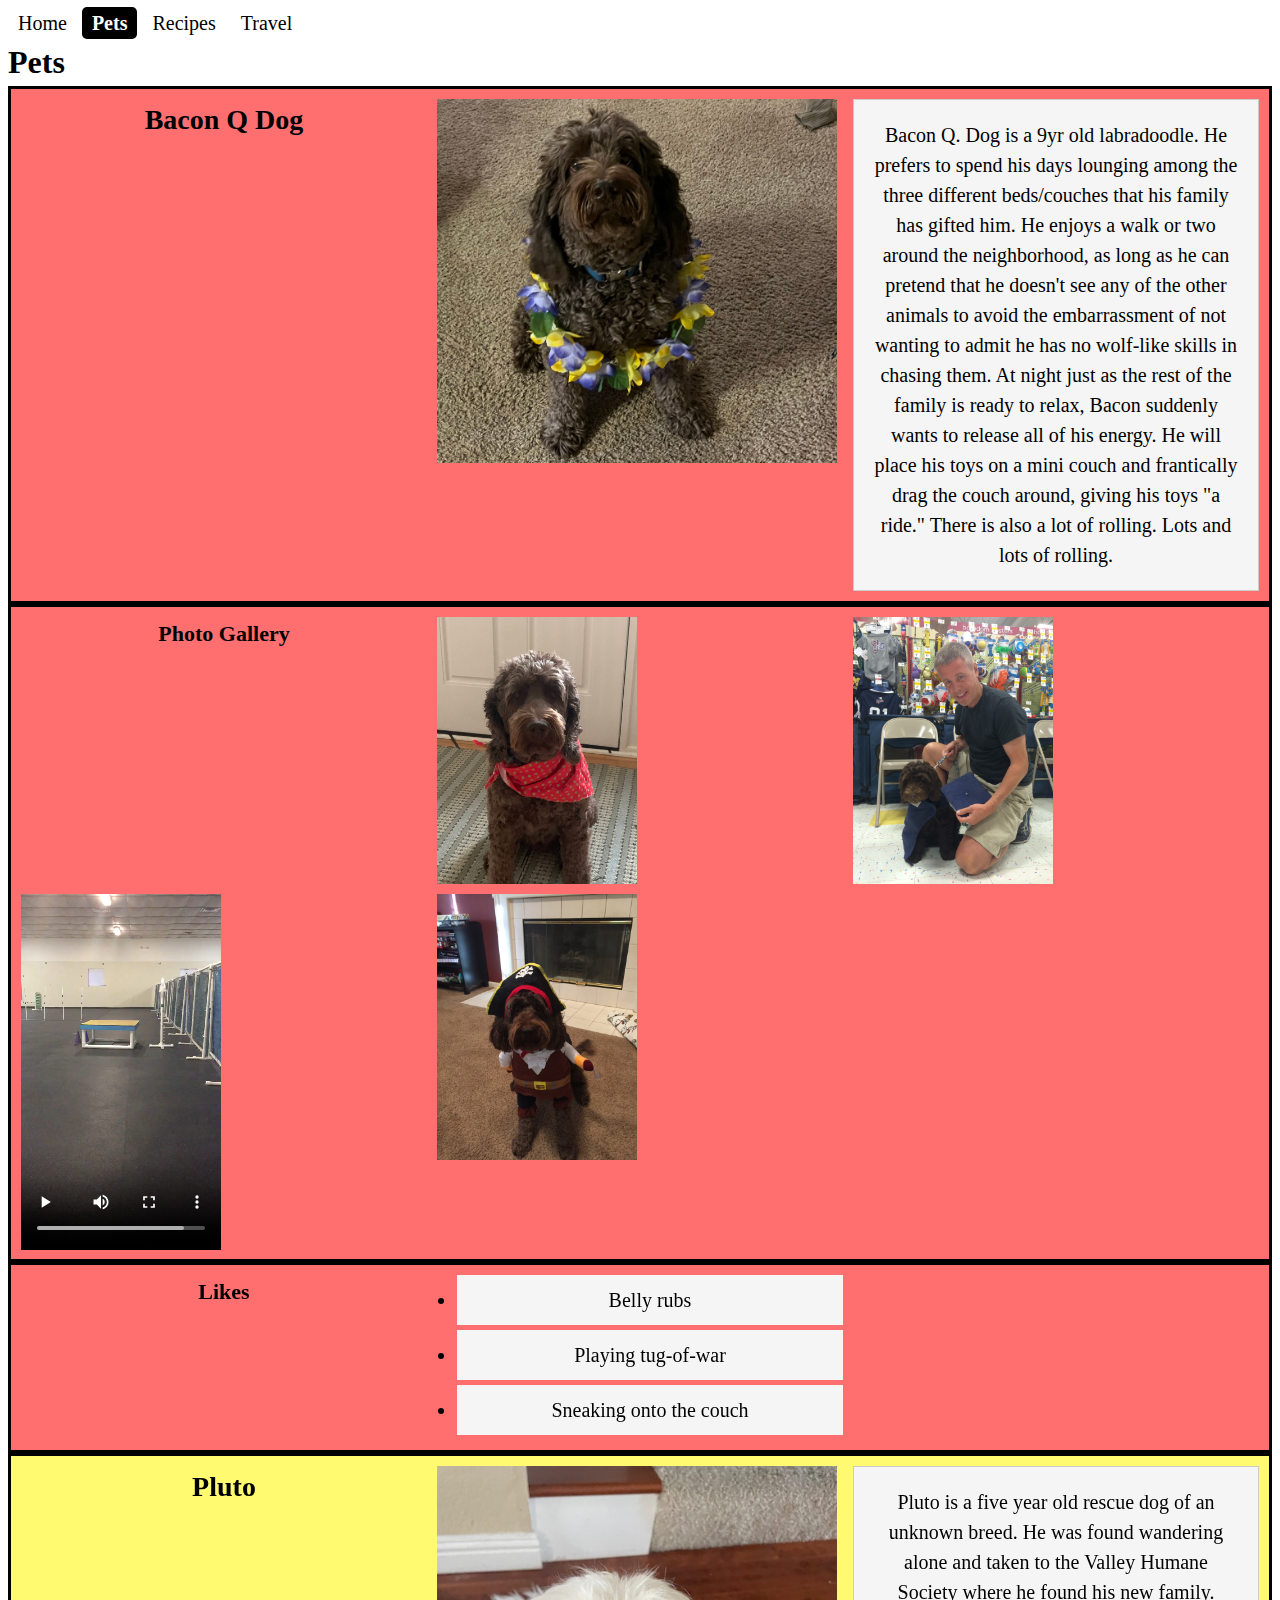
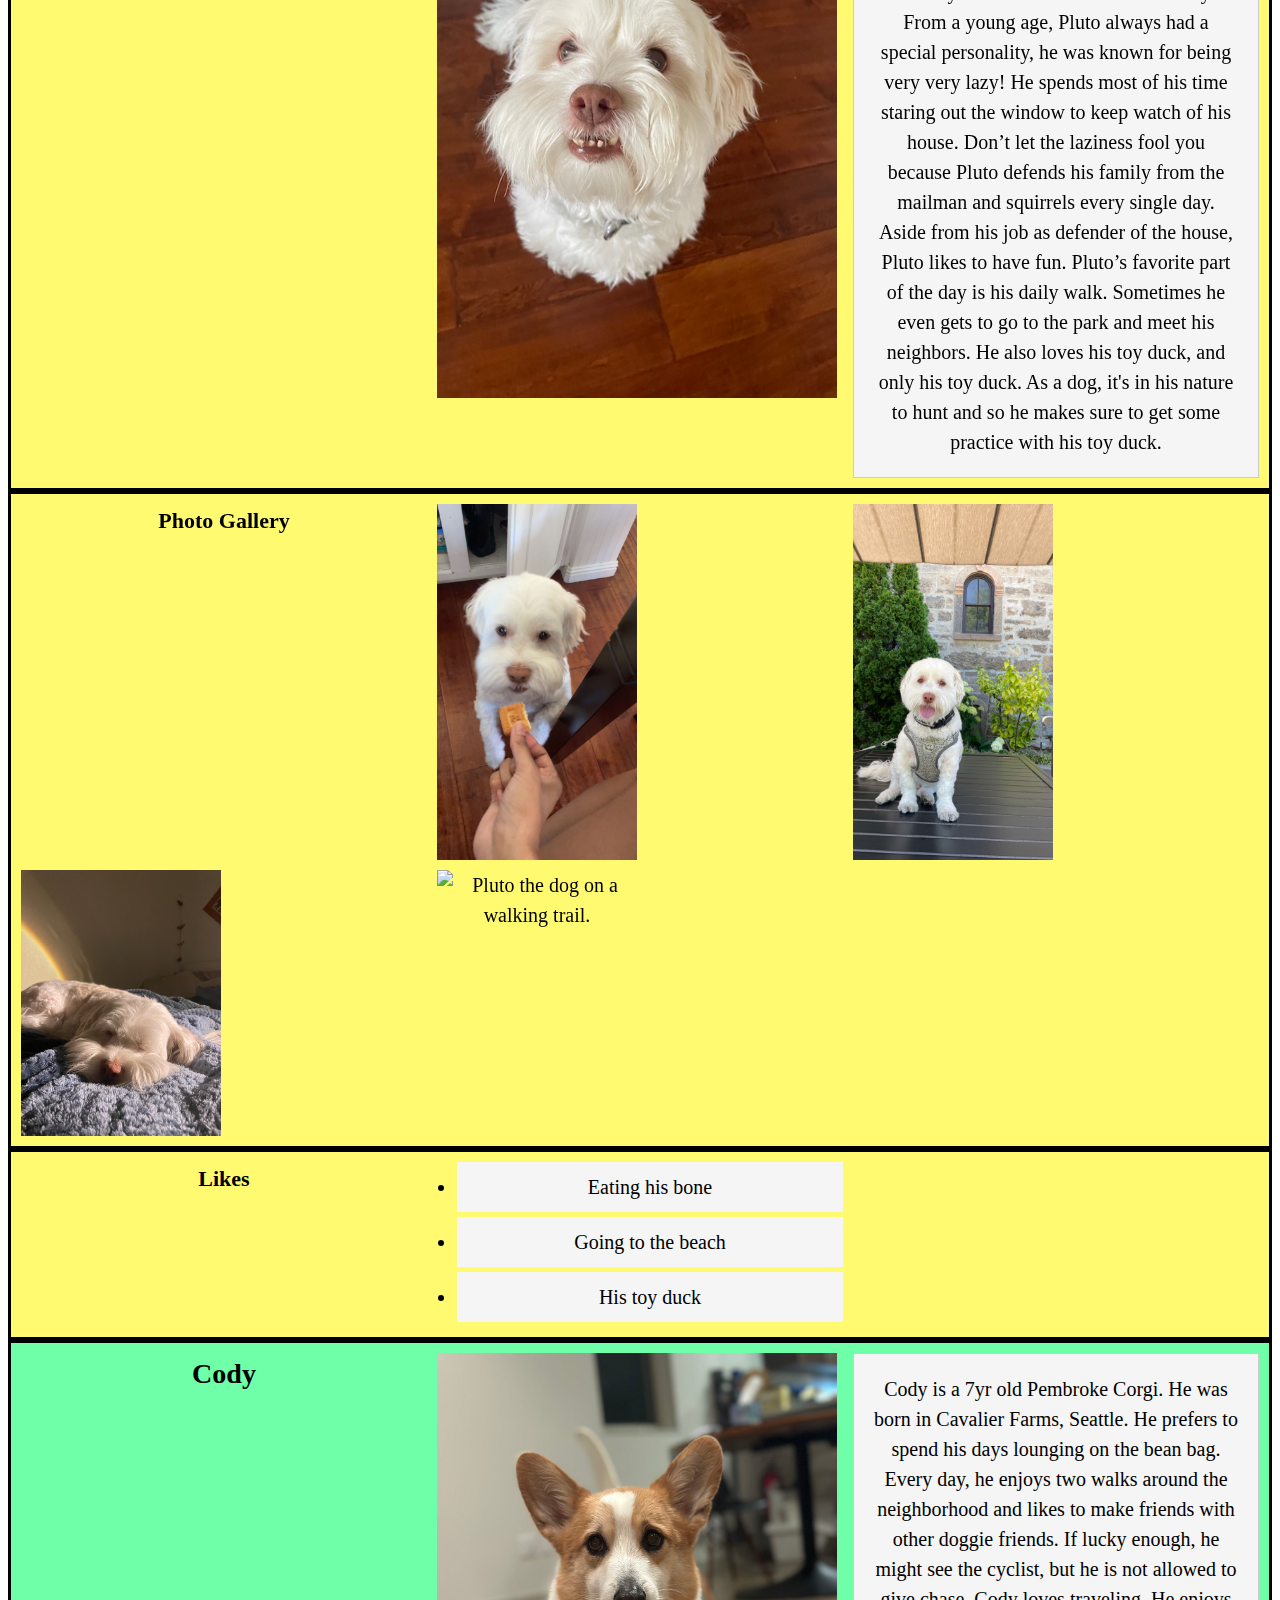
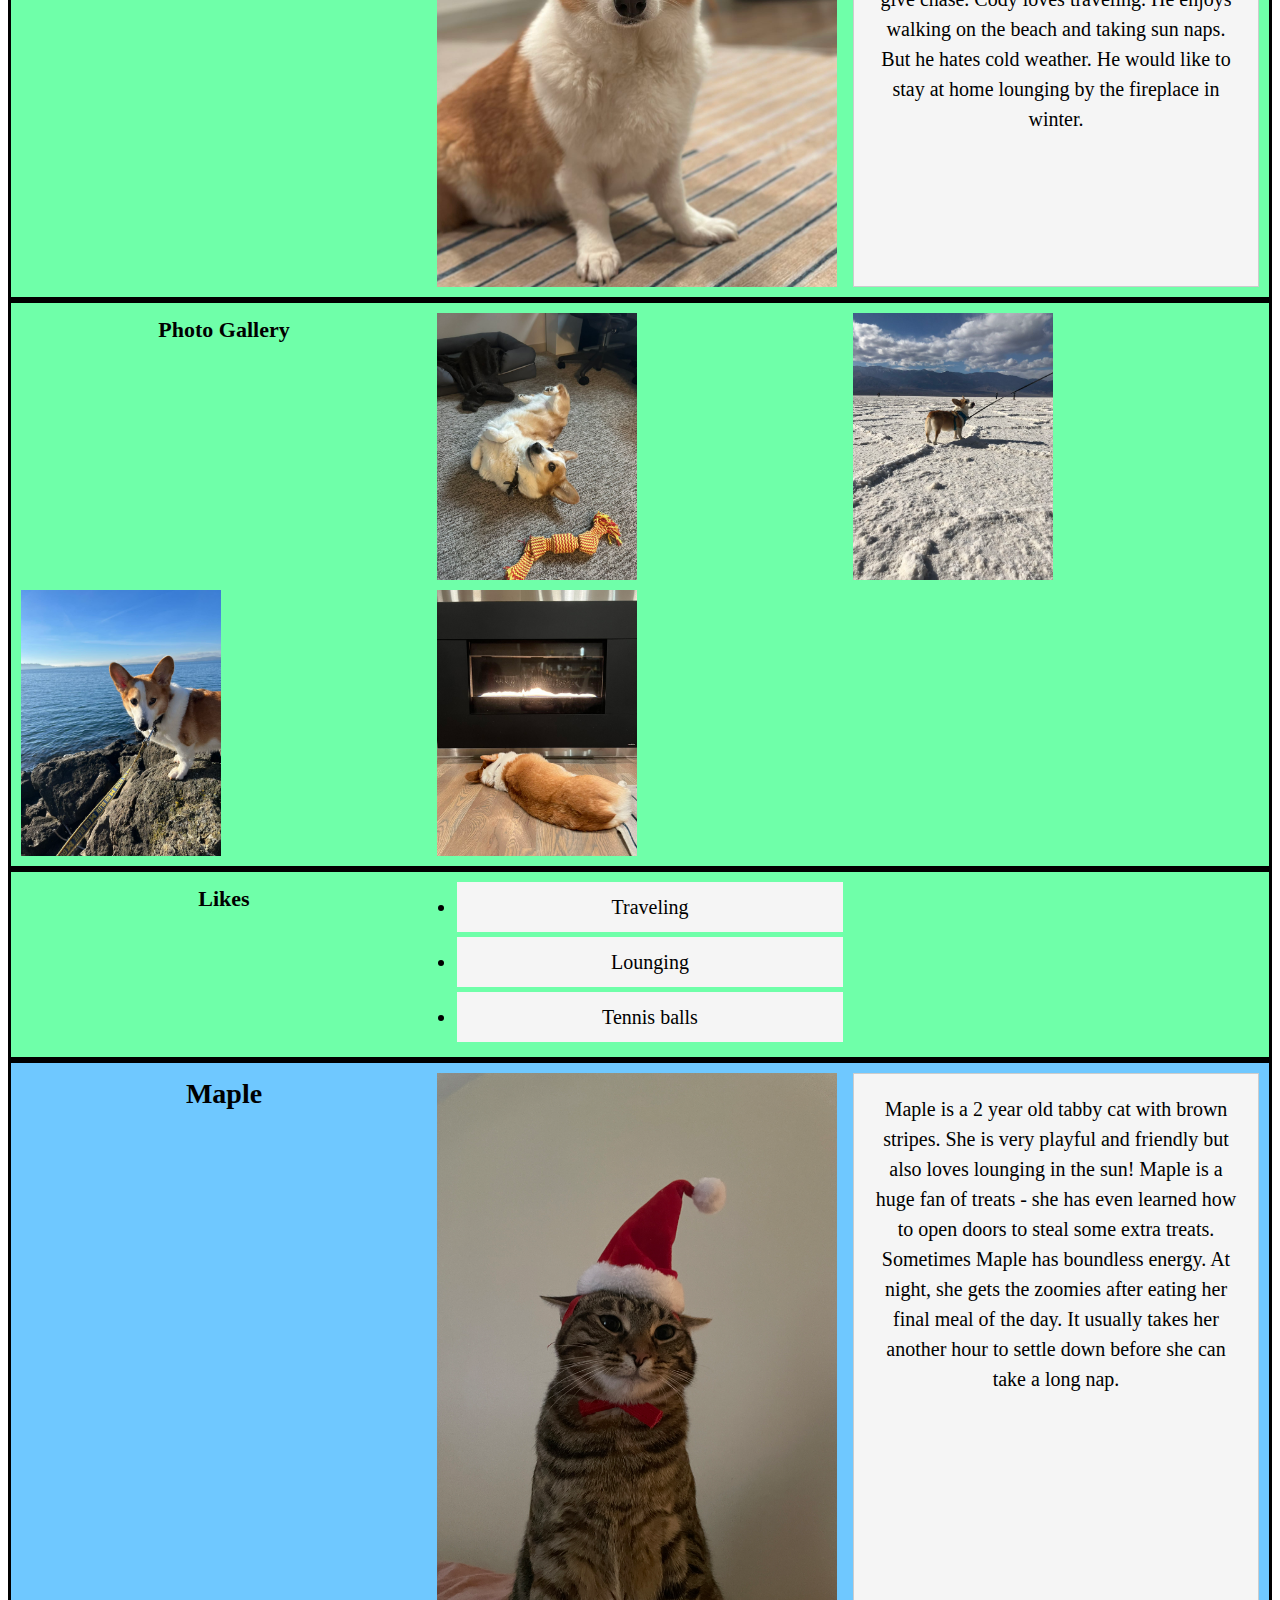
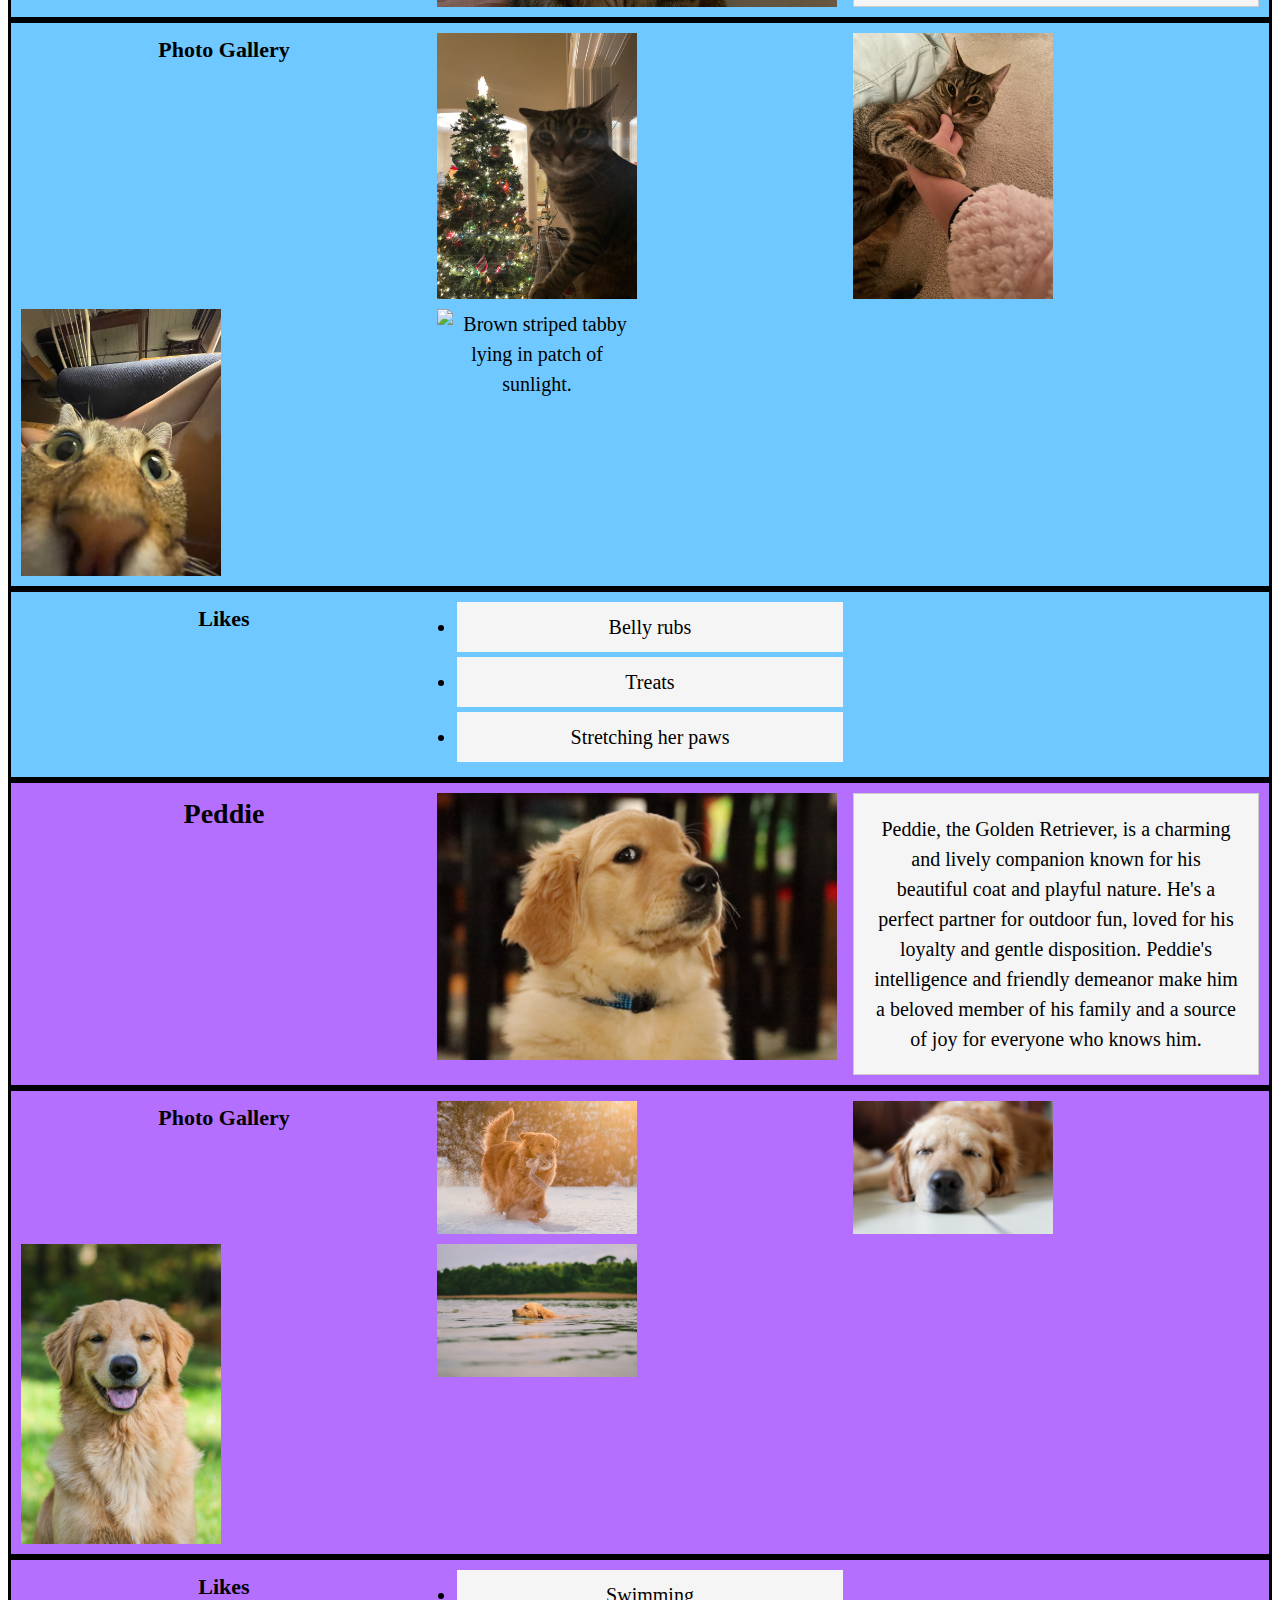
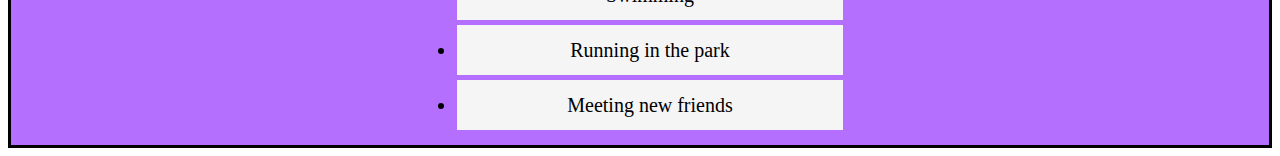
==== pets.html @ 1d1f5d1f "Add files via upload" ====
<!DOCTYPE html>
<html lang="en">
<head>
    <meta charset="UTF-8">
    <meta name="viewport" content="width=device-width, initial-scale=1.0">
    <title>Pets</title>
    <link rel="stylesheet" href="css/reset.css">
    <link rel="stylesheet" href="css/style.css">
</head>
<body>
    <a href = "#main" class="skip-main">Skip to Main Content</a>
    <header>
        <nav>
            <ul>
                <li><a href = "index.html">Home</a></li>
                <li><a href = "pets.html" class="active">Pets</a></li>
                <li><a href = "recipes.html">Recipes</a></li>
                <li><a href = "travel.html">Travel</a></li>
            </ul>
        </nav>
        <h1>Pets</h1>
    </header>
    <main id="main">
        <div class="grid1">
            <h2>Bacon Q Dog</h2>
            <img src="images/bacon.jpg" width = "400" alt="Brown labradoodle wearing colorful lei">

            <div class="grid-item1">Bacon Q. Dog is a 9yr old labradoodle. He prefers to spend his days lounging among the three different beds/couches that his family has gifted him. He enjoys a walk or two around the neighborhood, as long as he can pretend that he doesn't see any of the other animals to avoid the embarrassment of not wanting to admit he has no wolf-like skills in chasing them. 
                At night just as the rest of the family is ready to relax, Bacon suddenly wants to release all of his energy. He will place his toys on a mini couch and frantically drag the couch around, giving his toys "a ride." There is also a lot of rolling. Lots and lots of rolling.</div>
        </div>
        <div class = "grid1">
            <h3>Photo Gallery</h3>
            <img src="images/bacon_bandana.JPG" width ="200" alt = "Brown labradoodle wearing an orange bandana">
            <img src="images/bacon_graduation.JPG"  width ="200" alt="Small labradoodle puppy wearing a graduation cap and gown">
            <video width="200"  controls>
                <source src="images/bacon_agility.mov">
                Your browser does not support the video tag.  This was a video of a girl and dog demonstrating a sit and stay procedure
            </video>
            <img src="images/bacon_halloween.JPG"  width ="200" alt="Brown labradoodle wearing a pirate costume">
        </div>
        <div class = "grid1">
            <h3>Likes</h3>
            <ul class="likes-list">
                <li>Belly rubs</li>
                <li>Playing tug-of-war</li>
                <li>Sneaking onto the couch</li>
            </ul>
            <!-- Jackie Wolf -->
        </div>
        <div class="grid2">
            <h2>Pluto</h2>
            <img src="images/pluto.jpg" width = "400" alt="White dog looking up.">
            <div class="grid-item1">Pluto is a five year old rescue dog of an unknown breed. He was found wandering alone and taken to the Valley Humane Society where he found his new family. From a young age, Pluto always had a special personality, he was known for being very very lazy! He spends most of his time staring out the window to keep watch of his house. Don’t let the laziness fool you because Pluto defends his family from the mailman and squirrels every single day.
                Aside from his job as defender of the house, Pluto likes to have fun. Pluto’s favorite part of the day is his daily walk. Sometimes he even gets to go to the park and meet his neighbors. He also loves his toy duck, and only his toy duck. As a dog, it's in his nature to hunt and so he makes sure to get some practice with his toy duck.</div>
        </div>
        <div class="grid2">
            <h3>Photo Gallery</h3>
            <img src="images/pluto_cookie.JPG" width ="200" alt = "Pluto the dog standing up to eat a cookie.">
            <img src="images/pluto_sitting.jpg" width ="200" alt = "Pluto sitting and posed on top of a table">
            <img src="images/pluto_sleeping.jpg" width ="200" alt = "Pluto sleeping on bed">
            <img src="images/pluto_walk.jpg" width ="200" alt = "Pluto the dog on a walking trail.">
        </div>
        <div class="grid2">
            <h3>Likes</h3>
            <ul class="likes-list">
                <li>Eating his bone</li>
                <li>Going to the beach</li>
                <li>His toy duck</li>
            </ul>
        </div>
        <div class="grid3">
            <h2>Cody</h2>
            <img src="images/cody.jpg" width = "400" alt="Cody at home.">
            <div class="grid-item1">Cody is a 7yr old Pembroke Corgi. He was born in Cavalier Farms, Seattle. He prefers to spend his days lounging on the bean bag. Every day, he enjoys two walks around the neighborhood and likes to make friends with other doggie friends. If lucky enough, he might see the cyclist, but he is not allowed to give chase.
                Cody loves traveling. He enjoys walking on the beach and taking sun naps. But he hates cold weather. He would like to stay at home lounging by the fireplace in winter.</div>
        </div>
        <div class="grid3">
            <h3>Photo Gallery</h3>
            <img src="images/cody_play.jpg" width ="200" alt = "Cody lying on the ground making faces.">
            <img src="images/cody_deathvalley.jpg" width ="200" alt = "Cody visiting Badwater Basin in Death Valley National Park.">
            <img src="images/cody_sea.jpg" width ="200" alt = "Cody having a walk by the sea.">
            <img src="images/cody_fireplace.jpg" width ="200" alt = "Cody lounging by the fireplace in winter.">
        </div>
        <div class="grid3">
            <h3>Likes</h3>
            <ul class="likes-list">
                <li>Traveling</li>
                <li>Lounging</li>
                <li>Tennis balls</li>
            </ul>
        </div>
        <div class="grid4">
            <h2>Maple</h2>
            <img src="images/maple_santa.JPG" width = "400" alt="Brown striped tabby wearing a santa hat.">
            <div class="grid-item1">Maple is a 2 year old tabby cat with brown stripes. She is very playful and friendly but also loves lounging in the sun! Maple is a huge fan of treats - she has even learned how to open doors to steal some extra treats. 
                Sometimes Maple has boundless energy. At night, she gets the zoomies after eating her final meal of the day. It usually takes her another hour to settle down before she can take a long nap.</div>
        </div>
        <div class="grid4">
            <h3>Photo Gallery</h3>
            <img src="images/maple_christmas.JPG" width ="200" alt = "Brown striped tabby next to a Christmas tree.">
            <img src="images/maple_playing.JPG" width ="200" alt = "Brown striped tabby playing with owner's hand.">
            <img src="images/maple_selfie.JPG" width ="200" alt = "Brown striped tabby up-close with face warped by camera.">
            <img src="images/maple_sun.JPG" width ="200" alt = "Brown striped tabby lying in patch of sunlight.">
        </div>
        <div class="grid4">
            <h3>Likes</h3>
            <ul class="likes-list">
                <li>Belly rubs</li>
                <li>Treats</li>
                <li>Stretching her paws</li>
            </ul>
        </div>
        <div class="grid5">
            <h2>Peddie</h2>
            <img src="images/peddie.jpg" width = "400" alt="A cute naughty golden retriever.">
            <div class="grid-item1">Peddie, the Golden Retriever, is a charming and lively companion known for his beautiful coat and playful nature. He's a perfect partner for outdoor fun, loved for his loyalty and gentle disposition. 
                Peddie's intelligence and friendly demeanor make him a beloved member of his family and a source of joy for everyone who knows him.</div>
        </div>
        <div class="grid5">
            <h3>Photo Gallery</h3>
            <img src="images/peddie_play.jpg" width ="200" alt = "Peddie is playing in the snow.">
            <img src="images/peddie_sleep.jpg" width ="200" alt = "Peddie loves sleeping on the couch.">
            <img src="images/peddie_smile.jpg" width ="200" alt = "Peddie is the sweetest in the world.">
            <img src="images/peddie_swim.jpg" width ="200" alt = "Peddie is swimming in a lake.">
        </div>
        <div class="grid5">
            <h3>Likes</h3>
            <ul class="likes-list">
                <li>Swimming</li>
                <li>Running in the park</li>
                <li>Meeting new friends</li>
            </ul>
        </div>
    </main>

</body>
</html>
---- css/style.css ----
html {
    display: block;
}

header {
    display: block;
}

body {
    display: block;
    margin: 8px;
}

@viewport {
    width: device-width;
    zoom: 1;
}

@media (prefers-reduced-motion: reduce) {
    * {
      animation: none !important;
      transition: none !important;
    }
  }

h1 {
    display: block;
    font-size: 32px;
    font-weight: 700;
    font-family:'Times New Roman', Times, serif;
}

h2 {
    display: block;
    font-size: 28px;
    font-weight: 700;
    font-family:'Times New Roman', Times, serif;
}

h3 {
    display: block;
    font-size: 22px;
    font-weight: 700;
    font-family:'Times New Roman', Times, serif;
}

header nav ul {
    list-style: none;
    padding: 0;
  }
  
  header nav ul li {
    display: inline;
  }
  
  header nav ul li a {
    text-decoration: none;
    padding: 5px 10px;
    border-radius: 5px;
  }
  header nav ul li a:hover {
    font-weight: bold;
    color: blue;
  }
  
  header nav ul li a.active {
    background-color: black;
    color: #fff;
    font-weight: bold;
  }
  
  .skip-main {
    position: absolute;
    top: -40px;
    left: 0;
    background-color: #007bff;
    color: #fff;
    padding: 5px 10px;
    text-decoration: none;
    z-index: 9999;
    opacity: 0;
    transition: opacity 0.3s ease-in-out;
  }
  
  .skip-main:focus {
    top: 0;
    opacity: 1;
  }

  a {
    text-decoration: underline;
  }

  a:hover {
    color: blue;
  }

  .grid1 {
    display: grid;
    grid-template-columns: repeat(3, 1fr);
    grid-gap: 10px;
    background: rgb(255, 111, 111);
    background-size: cover;
    padding: 10px;
    width: 620 px;
    border: 3px solid black;
    text-align: center;
    font-size: 20px;
    font-family:'Times New Roman', Times, serif;
  }

  .grid2 {
    display: grid;
    grid-template-columns: repeat(3, 1fr);
    grid-gap: 10px;
    background: rgb(255, 250, 111);
    background-size: cover;
    padding: 10px;
    width: 620 px;
    border: 3px solid black;
    text-align: center;
    font-size: 20px;
    font-family:'Times New Roman', Times, serif;
  }

  .grid3 {
    display: grid;
    grid-template-columns: repeat(3, 1fr);
    grid-gap: 10px;
    background: rgb(111, 255, 169);
    background-size: cover;
    padding: 10px;
    width: 620 px;
    border: 3px solid black;
    text-align: center;
    font-size: 20px;
    font-family:'Times New Roman', Times, serif;
  }

  .grid4 {
    display: grid;
    grid-template-columns: repeat(3, 1fr);
    grid-gap: 10px;
    background: rgb(111, 200, 255);
    background-size: cover;
    padding: 10px;
    width: 620 px;
    border: 3px solid black;
    text-align: center;
    font-size: 20px;
    font-family:'Times New Roman', Times, serif;
  }

  .grid5 {
    display: grid;
    grid-template-columns: repeat(3, 1fr);
    grid-gap: 10px;
    background: rgb(181, 111, 255);
    background-size: cover;
    padding: 10px;
    width: 620 px;
    border: 3px solid black;
    text-align: center;
    font-size: 20px;
    font-family:'Times New Roman', Times, serif;
  }

  .grid-item1 {
    background: whitesmoke;
    padding: 20px;
    border: 1px solid #ccc;
    text-align: center;
    color: black;
  }

  .likes-list {
    list-style-type: disc;
    padding-left: 20px;
}

.likes-list li {
    background-color: whitesmoke;
    padding: 10px;
    margin-bottom: 5px;
    color: black;
}

p {
    font-size: 20px;
    font-family: 'Times New Roman', Times, serif;
}

img {
    max-width: 100%;
    height: auto;
}

ul {
    font-family:'Times New Roman', Times, serif;
    font-size: 20px;
}

div {
    font-family:'Times New Roman', Times, serif;
    font-size: 20px;
}

* {
    box-sizing: border-box;
}
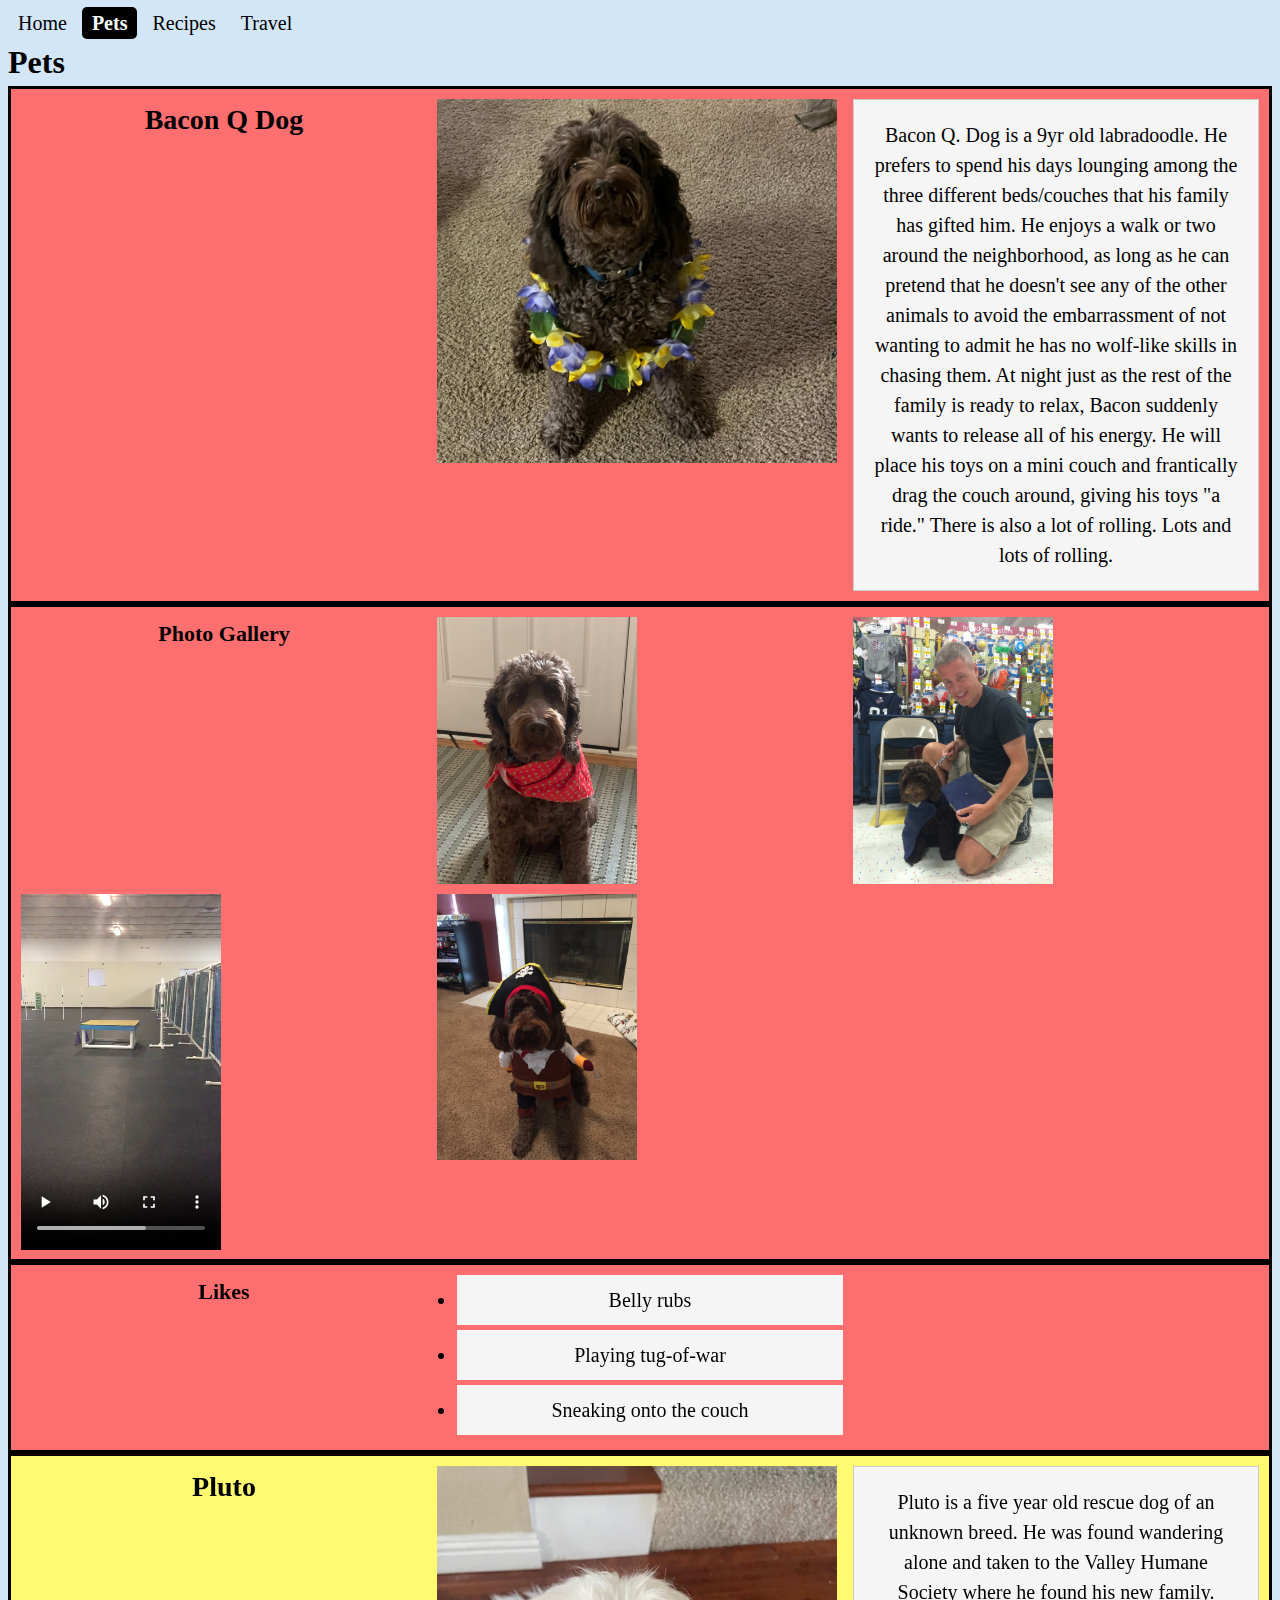
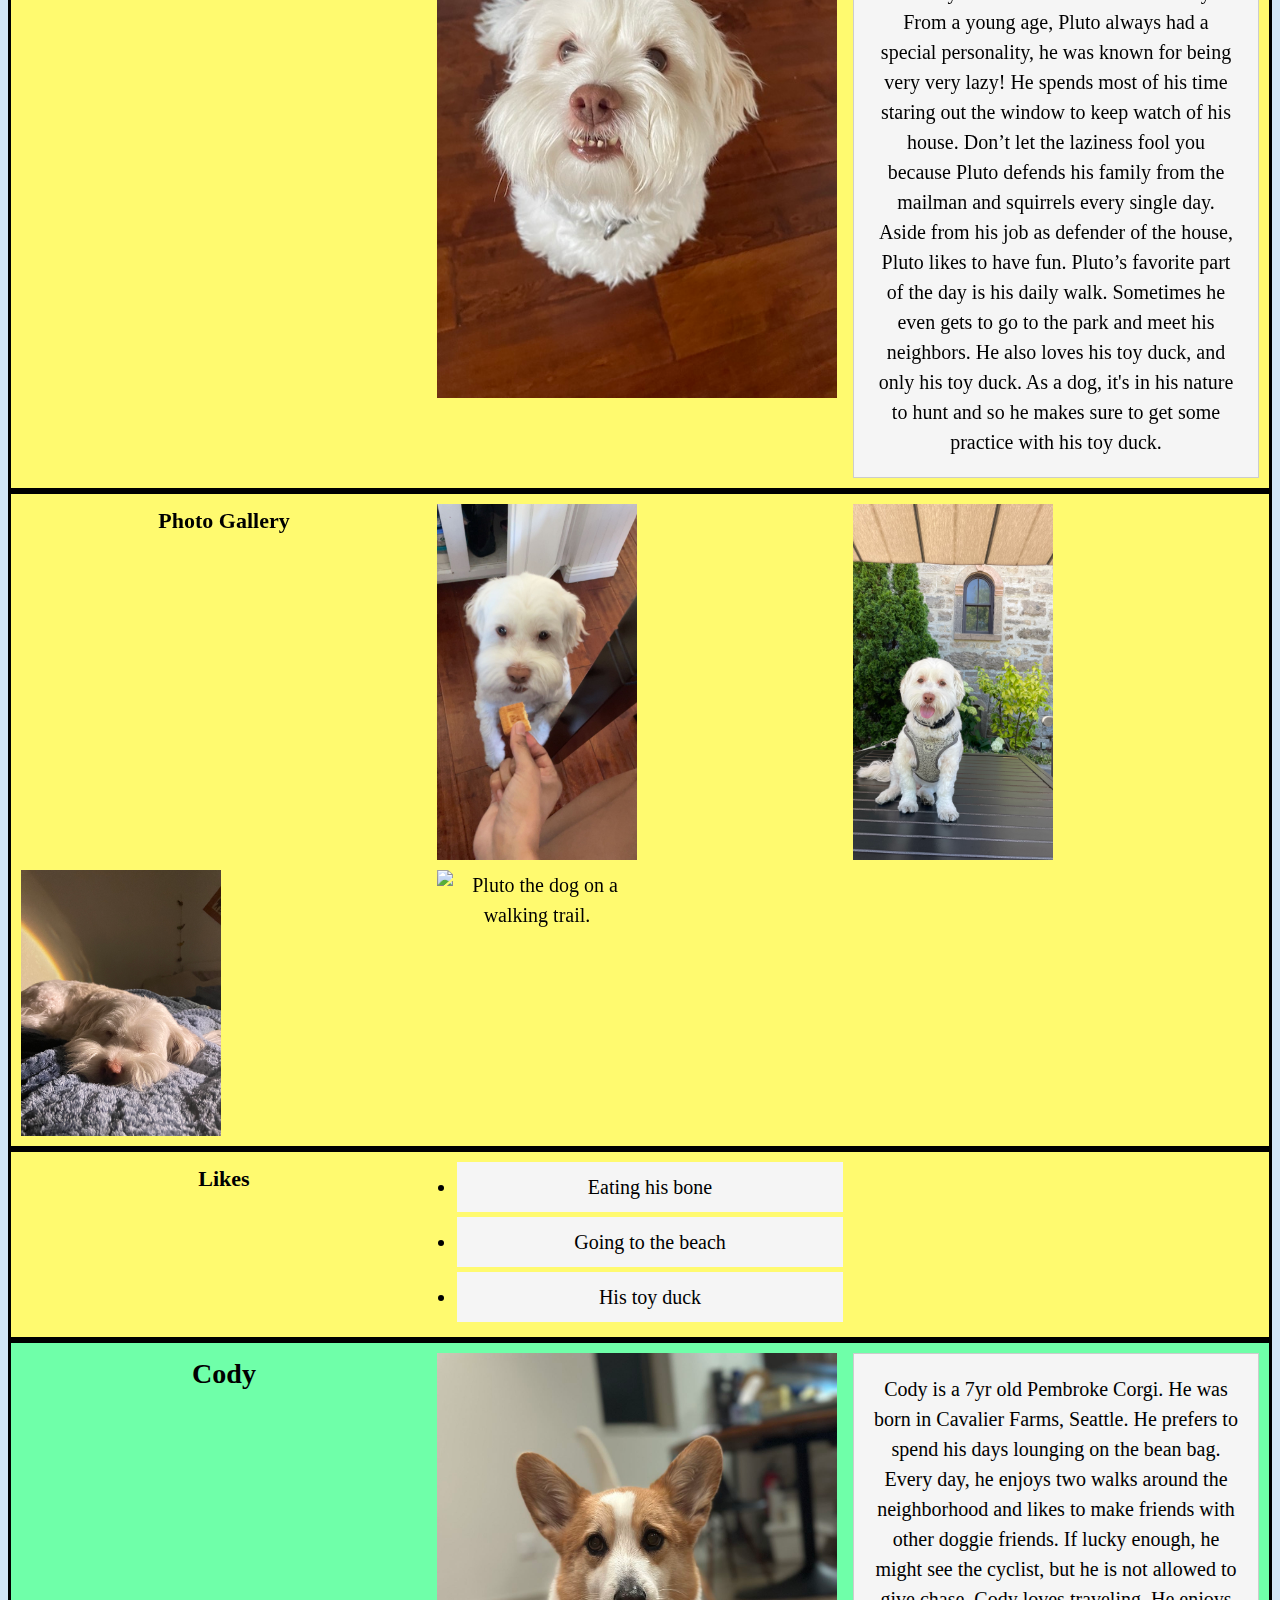
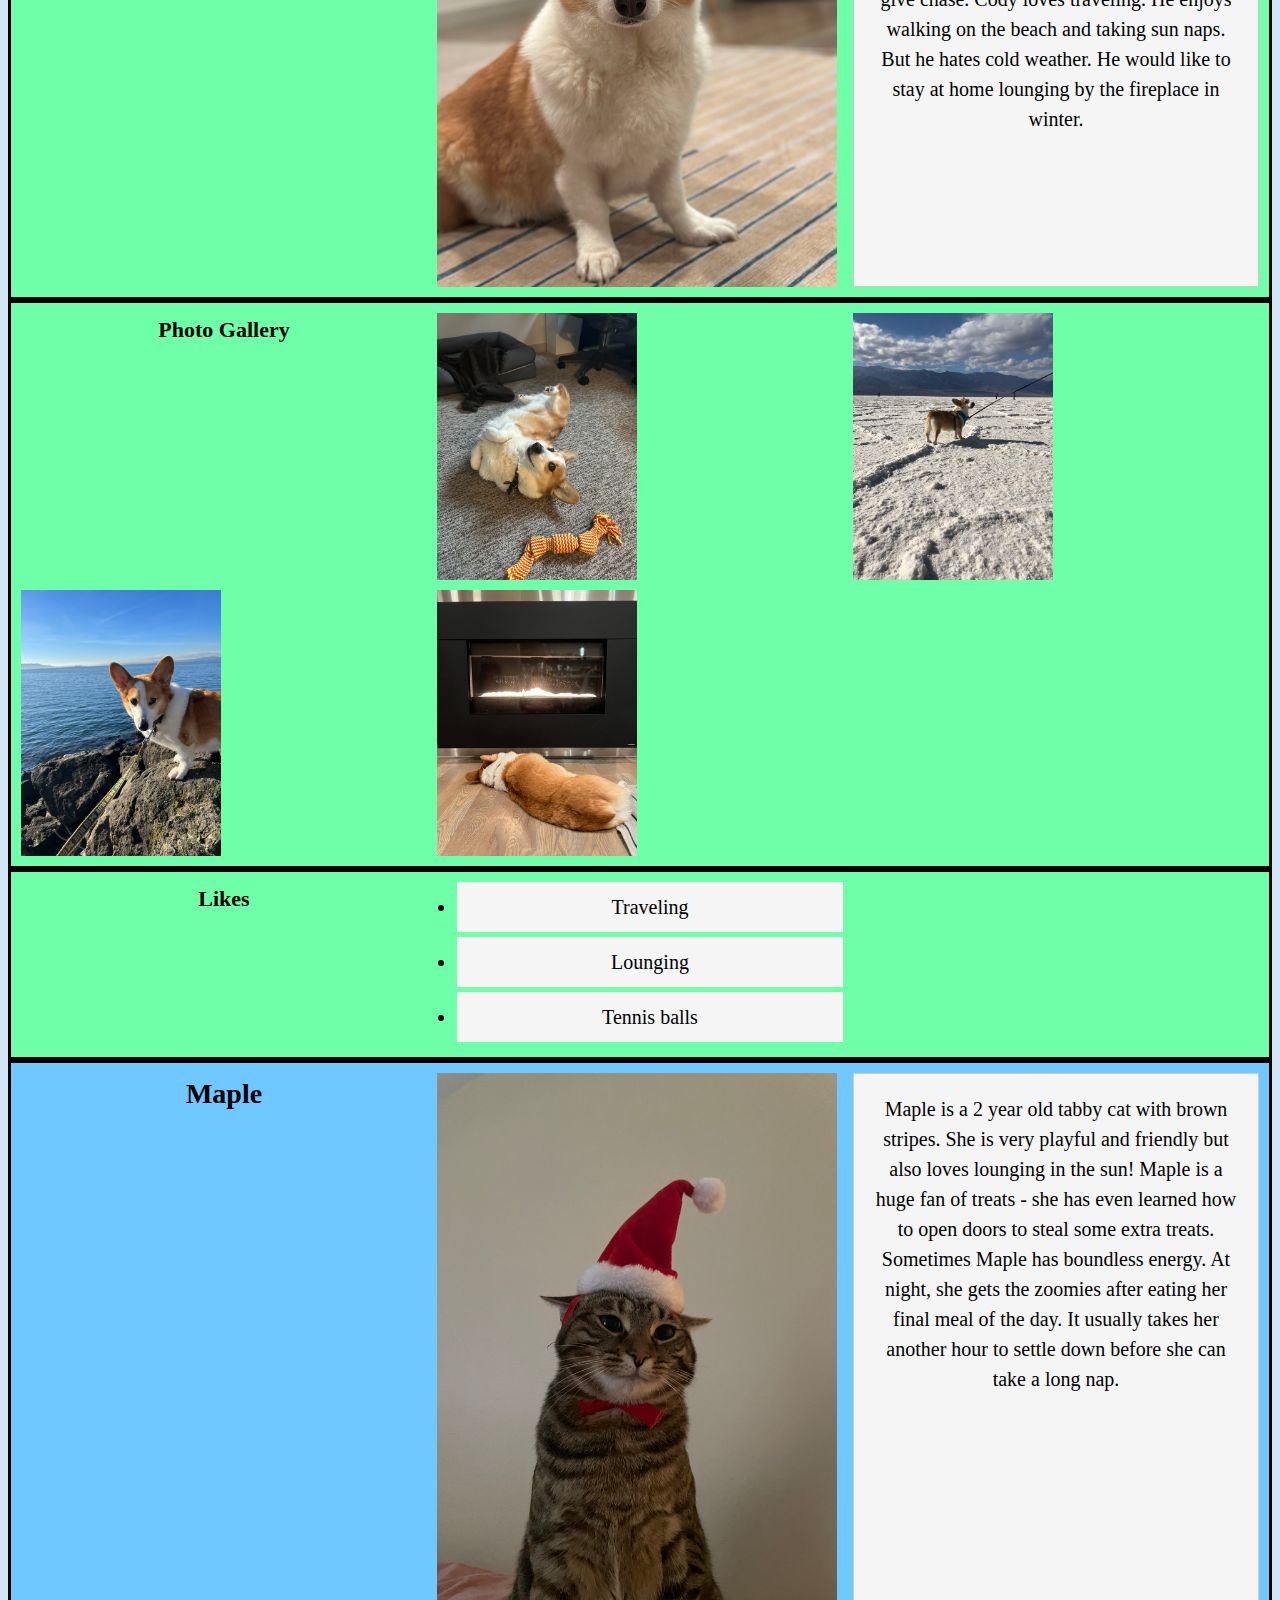
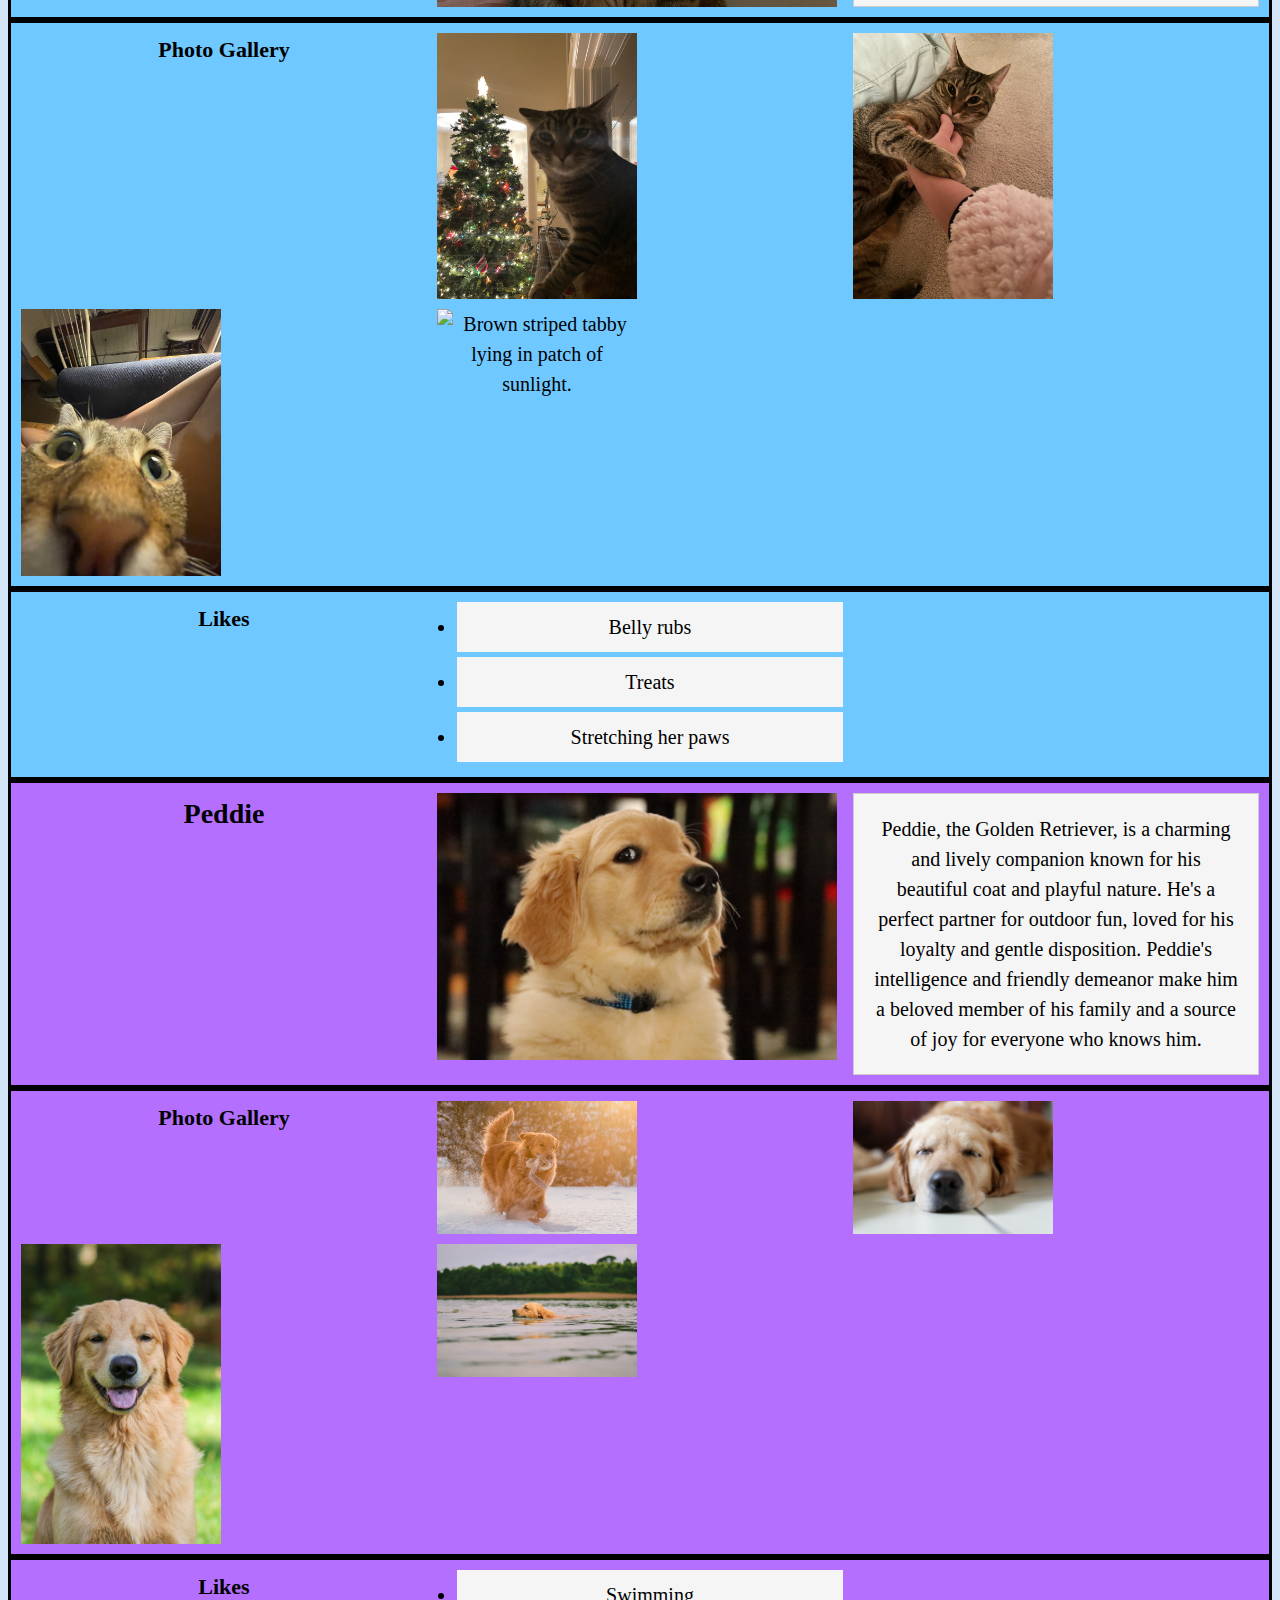
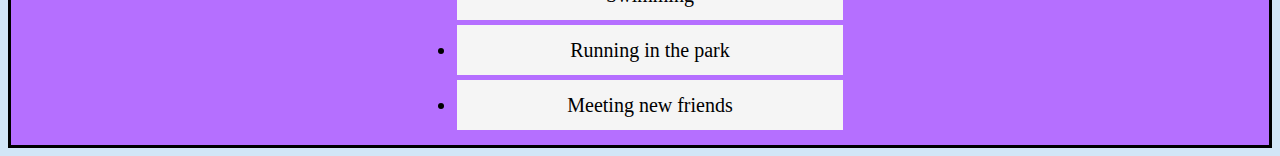
==== commit 8b159517: "Add files via upload" ====
--- a/pets.html
+++ b/pets.html
@@ -9,7 +9,12 @@
 </head>
 <body>
     <a href = "#main" class="skip-main">Skip to Main Content</a>
-    <header>
+    <a href = "#grid1" class="skip-link">Skip to Bacon Q Dog</a>
+    <a href = "#grid2" class="skip-link">Skip to Pluto</a>
+    <a href = "#grid3" class="skip-link">Skip to Cody</a>
+    <a href = "#grid4" class="skip-link">Skip to Maple</a>
+    <a href = "#grid5" class="skip-link">Skip to Peddie</a>
+    <header class="mobile">
         <nav>
             <ul>
                 <li><a href = "index.html">Home</a></li>
@@ -20,8 +25,27 @@
         </nav>
         <h1>Pets</h1>
     </header>
+    <header>
+        <section class="p-menu1">
+            <nav id="navbar" class="navigation">
+              <input id="toggle1" type="checkbox">
+              <label for="toggle1" class="hamburger1">
+                <span class="line"></span>
+                <span class="line"></span>
+                <span class="line"></span>
+              </label>
+              <nav class="menu1" aria-label="Main navigation">
+                <a class="link1" href="index.html">Home</a>
+                <a class="link1" href="pets.html">Pets</a>
+                <a class="link1" href="recipes.html">Recipes</a>
+                <a class="link1" href="travel.html">Travel</a>
+              </nav>
+              </nav>
+            <h1>Pets</h1>
+        </section>
+      </header>
     <main id="main">
-        <div class="grid1">
+        <div id="grid1" class="grid1">
             <h2>Bacon Q Dog</h2>
             <img src="images/bacon.jpg" width = "400" alt="Brown labradoodle wearing colorful lei">
 
@@ -47,7 +71,7 @@
             </ul>
             <!-- Jackie Wolf -->
         </div>
-        <div class="grid2">
+        <div id="grid2" class="grid2">
             <h2>Pluto</h2>
             <img src="images/pluto.jpg" width = "400" alt="White dog looking up.">
             <div class="grid-item1">Pluto is a five year old rescue dog of an unknown breed. He was found wandering alone and taken to the Valley Humane Society where he found his new family. From a young age, Pluto always had a special personality, he was known for being very very lazy! He spends most of his time staring out the window to keep watch of his house. Don’t let the laziness fool you because Pluto defends his family from the mailman and squirrels every single day.
@@ -68,7 +92,7 @@
                 <li>His toy duck</li>
             </ul>
         </div>
-        <div class="grid3">
+        <div id = "grid3" class="grid3">
             <h2>Cody</h2>
             <img src="images/cody.jpg" width = "400" alt="Cody at home.">
             <div class="grid-item1">Cody is a 7yr old Pembroke Corgi. He was born in Cavalier Farms, Seattle. He prefers to spend his days lounging on the bean bag. Every day, he enjoys two walks around the neighborhood and likes to make friends with other doggie friends. If lucky enough, he might see the cyclist, but he is not allowed to give chase.
@@ -89,7 +113,7 @@
                 <li>Tennis balls</li>
             </ul>
         </div>
-        <div class="grid4">
+        <div id = "grid4" class="grid4">
             <h2>Maple</h2>
             <img src="images/maple_santa.JPG" width = "400" alt="Brown striped tabby wearing a santa hat.">
             <div class="grid-item1">Maple is a 2 year old tabby cat with brown stripes. She is very playful and friendly but also loves lounging in the sun! Maple is a huge fan of treats - she has even learned how to open doors to steal some extra treats. 
@@ -110,7 +134,7 @@
                 <li>Stretching her paws</li>
             </ul>
         </div>
-        <div class="grid5">
+        <div id = "grid5" class="grid5">
             <h2>Peddie</h2>
             <img src="images/peddie.jpg" width = "400" alt="A cute naughty golden retriever.">
             <div class="grid-item1">Peddie, the Golden Retriever, is a charming and lively companion known for his beautiful coat and playful nature. He's a perfect partner for outdoor fun, loved for his loyalty and gentle disposition. 
--- a/css/style.css
+++ b/css/style.css
@@ -22,6 +22,10 @@
       transition: none !important;
     }
   }
+
+body {
+  background-color: rgb(210, 230, 247);
+}
 
 h1 {
     display: block;
@@ -87,6 +91,24 @@
     opacity: 1;
   }
 
+  .skip-link {
+    position: absolute;
+    top: -40px;
+    left: 0;
+    background-color: #007bff;
+    color: #fff;
+    padding: 5px 10px;
+    text-decoration: none;
+    z-index: 9999;
+    opacity: 0;
+    transition: opacity 0.3s ease-in-out;
+  }
+
+  .skip-link:focus {
+    top: 0;
+    opacity: 1;
+  }
+
   a {
     text-decoration: underline;
   }
@@ -207,4 +229,483 @@
 
 * {
     box-sizing: border-box;
+}
+.p-menu1 {
+  display: none;
+}
+
+.L1 {
+  display: grid;
+  grid-template-columns: repeat(2, 1fr);
+  grid-gap: 10px;
+  background: rgb(255, 111, 111);
+  background-size: cover;
+  padding: 10px;
+  width: 620 px;
+  border: 3px solid black;
+  text-align: center;
+  font-size: 18px;
+  font-family:'Times New Roman', Times, serif;
+  align-items: center;
+}
+.L1>h2 {
+  grid-column: 1 / span 3;
+  text-align: center;
+}
+.L1>img {
+  grid-column: 1 / span 1;
+}
+.L1>h3 {
+  grid-column: 1 / span 3;
+  text-align: center;
+}
+/*.L1>p:nth-child(3n) {
+  grid-column: 1 / span 1;
+}
+.L1>img:nth-child(3n) {
+  grid-column: 3 / span 1;
+}*/
+.L2 {
+  display: grid;
+  grid-template-columns: repeat(2, 1fr);
+  grid-gap: 10px;
+  background: rgb(255, 250, 111);
+  background-size: cover;
+  padding: 10px;
+  width: 620 px;
+  border: 3px solid black;
+  text-align: center;
+  font-size: 18px;
+  font-family:'Times New Roman', Times, serif;
+  align-items: center;
+}
+.L2>h2 {
+  grid-column: 1 / span 3;
+  text-align: center;
+}
+.L2>img {
+  grid-column: 1 / span 1;
+}
+.L2>h3 {
+  grid-column: 1 / span 3;
+  text-align: center;
+}
+.L3 {
+  display: grid;
+  grid-template-columns: repeat(2, 1fr);
+  grid-gap: 10px;
+  background: rgb(111, 200, 255);
+  background-size: cover;
+  padding: 10px;
+  width: 620 px;
+  border: 3px solid black;
+  text-align: center;
+  font-size: 18px;
+  font-family:'Times New Roman', Times, serif;
+  align-items: center;
+}
+.L3>h2 {
+  grid-column: 1 / span 3;
+  text-align: center;
+}
+.L3>img {
+  grid-column: 1 / span 1;
+}
+.L3>h3 {
+  grid-column: 1 / span 3;
+  text-align: center;
+}
+
+
+@media only screen and (min-width: 768px) and (max-width: 1024px) {
+  h1 {
+    display: block;
+    font-size: 26px;
+    font-weight: 700;
+    padding: 0px;
+    text-align: center;
+    font-family:'Times New Roman', Times, serif;
+}
+h2 {
+  display: block;
+  font-size: 22px;
+  font-weight: 700;
+  font-family:'Times New Roman', Times, serif;
+}
+h3 {
+  display: block;
+  font-size: 18px;
+  font-weight: 700;
+  font-family:'Times New Roman', Times, serif;
+}
+p {
+  font-size: 18px;
+  font-family: 'Times New Roman', Times, serif;
+}
+div {
+  font-family:'Times New Roman', Times, serif;
+  font-size: 18px;
+}
+div>p {
+  font-size: 18px;
+}
+header nav ul {
+  list-style: none;
+  padding: 0;
+  font-size: 22px;
+}
+
+header nav ul li {
+  display: inline;
+}
+
+header nav ul li a {
+  text-decoration: none;
+  padding: 5px 10px;
+  border-radius: 5px;
+}
+header nav ul li a:hover {
+  font-weight: bold;
+  color: blue;
+}
+
+header nav ul li a.active {
+  background-color: black;
+  color: #fff;
+  font-weight: bold;
+}
+
+.skip-main {
+  position: absolute;
+  top: -40px;
+  left: 0;
+  background-color: #007bff;
+  color: #fff;
+  padding: 5px 10px;
+  text-decoration: none;
+  z-index: 9999;
+  opacity: 0;
+  transition: opacity 0.3s ease-in-out;
+}
+
+.skip-main:focus {
+  top: 0;
+  opacity: 1;
+}
+
+a {
+  text-decoration: underline;
+}
+
+a:hover {
+  color: blue;
+}
+.grid1 {
+  display: grid;
+  grid-template-columns: repeat(2, 1fr);
+  grid-gap: 10px;
+  background: rgb(255, 111, 111);
+  background-size: cover;
+  padding: 10px;
+  width: 620 px;
+  border: 3px solid black;
+  text-align: center;
+  font-size: 18px;
+  font-family:'Times New Roman', Times, serif;
+  align-items: center;
+}
+.grid1>h2 {
+  grid-column: 1 / span 3;
+}
+.grid1>h3 {
+  grid-column: 1 / span 3;
+}
+.grid2 {
+  display: grid;
+  grid-template-columns: repeat(2, 1fr);
+  grid-gap: 10px;
+  background: rgb(255, 250, 111);
+  background-size: cover;
+  padding: 10px;
+  width: 620 px;
+  border: 3px solid black;
+  text-align: center;
+  font-size: 18px;
+  font-family:'Times New Roman', Times, serif;
+  align-items: center;
+}
+.grid2>h2 {
+  grid-column: 1 / span 3;
+}
+.grid2>h3 {
+  grid-column: 1 / span 3;
+}
+.likes-list {
+  display: grid;
+  grid-column: 1 / span 3;
+}
+.grid3 {
+  display: grid;
+  grid-template-columns: repeat(2, 1fr);
+  grid-gap: 10px;
+  background: rgb(111, 255, 169);
+  background-size: cover;
+  padding: 10px;
+  width: 620 px;
+  border: 3px solid black;
+  text-align: center;
+  font-size: 18px;
+  font-family:'Times New Roman', Times, serif;
+  align-items: center;
+}
+.grid3>h2 {
+  grid-column: 1 / span 3;
+}
+.grid3>h3 {
+  grid-column: 1 / span 3;
+}
+.grid4 {
+  display: grid;
+  grid-template-columns: repeat(2, 1fr);
+  grid-gap: 10px;
+  background: rgb(111, 200, 255);
+  background-size: cover;
+  padding: 10px;
+  width: 620 px;
+  border: 3px solid black;
+  text-align: center;
+  font-size: 18px;
+  font-family:'Times New Roman', Times, serif;
+  align-items: center;
+}
+.grid4>h2 {
+  grid-column: 1 / span 3;
+}
+.grid4>h3 {
+  grid-column: 1 / span 3;
+}
+.grid5 {
+  display: grid;
+  grid-template-columns: repeat(2, 1fr);
+  grid-gap: 10px;
+  background: rgb(181, 111, 255);
+  background-size: cover;
+  padding: 10px;
+  width: 620 px;
+  border: 3px solid black;
+  text-align: center;
+  font-size: 18px;
+  font-family:'Times New Roman', Times, serif;
+  align-items: center;
+}
+.grid5>h2 {
+  grid-column: 1 / span 3;
+}
+.grid5>h3 {
+  grid-column: 1 / span 3;
+}
+
+
+
+
+
+
+
+
+
+
+
+
+
+
+
+
+
+
+
+
+.overview{
+  background-attachment: fixed; /* Parallax effect */     
+  background-position: center;  /* Parallax effect */
+  background-repeat: no-repeat; /* Parallax effect */
+  background-size: cover;       /* Parallax effect */
+  color: black;
+  height: 400px;                /* Parallax effect */
+}
+
+.overview p{
+  color: black;
+  font-size: 18px;
+  text-align: center;
+  font-family: 'Trebuchet MS', 'Lucida Sans Unicode', 'Lucida Grande', 'Lucida Sans', Arial, sans-serif;
+}
+
+nav li{
+  display:inline;
+  padding-right:20px;
+
+}
+
+nav a{
+  color: black;
+  font-weight: bold;
+  text-decoration: none; 
+}
+
+
+.skip a{
+  background: whitesmoke;
+  color: black;
+  left: 0;
+  padding: 6px;
+  -webkit-transition: top 1s ease-out;
+  transition: top 1s ease-out;
+  z-index: 1;
+}
+nav ul li a:hover, nav ul li a:focus {
+  text-decoration: underline;
+}
+.skip a {
+  position: absolute;
+  top: -40px;
+  left: 0;
+  z-index: 9999;
+  text-decoration: none;
+}
+.skip a:focus {
+  top: 20px;
+}
+*:focus {
+  outline: 2px solid black;
+}
+
+footer{
+  background-color: black;
+  color: whitesmoke;
+  padding-top: 10px;
+  padding-bottom: 10px;
+  padding-left: 10px;
+  text-align: left;
+  font-family: 'Trebuchet MS', 'Lucida Sans Unicode', 'Lucida Grande', 'Lucida Sans', Arial, sans-serif;
+}
+
+@media screen and (prefers-reduced-motion: reduce){
+  html{
+      scroll-behavior: auto; /* Removes scroll animation */
+  }
+
+  .skip a{
+    -webkit-transition: none; /* sets to default setting */
+    transition: none;        /* sets to default setting */
+   }
+
+  /*Turn off parallax*/
+  header{
+    background-attachment: initial;
+  }
+}
+
+a {
+  color: black;
+  text-decoration: none;
+  text-align: left;
+}
+
+.p-menu1{
+   height: 100%;
+}
+
+.hamburger1 {
+  height: 45px;
+  margin: 10px;
+  display: -ms-grid;
+  display: grid;
+  grid-template-rows: repeat(3, 1fr);
+  justify-items: right;
+  z-index: 120;
+}
+
+.hamburger1 span {
+  background-color: black;
+  position: relative;
+  width: 40px;
+  height: 5px;
+  margin-top: 7px;
+  -webkit-transition: all 0.2s ease-in-out;
+  transition: all 0.2s ease-in-out;
+}
+
+#toggle1 {
+  display: none;
+}
+
+#toggle1:checked + .hamburger1 span:nth-child(1) {
+  -webkit-transform: rotate(-45deg);
+          transform: rotate(-45deg);
+  margin-top: 22.5px;
+}
+
+#toggle1:checked + .hamburger1 span:nth-child(2) {
+  -webkit-transform: rotate(45deg);
+          transform: rotate(45deg);
+  margin-top: -5px;
+}
+
+#toggle1:checked + .hamburger1 span:nth-child(3) {
+  -webkit-transform: scale(0);
+          transform: scale(0);
+}
+
+#toggle1:checked ~ .menu1 {
+  height: 340px;
+}
+
+.menu1 {
+  width: 100%;
+  margin: 0;
+  display: -ms-grid;
+  display: grid;
+  grid-template-rows: 1fr repeat(4, 0.5fr);
+  grid-row-gap: 25px;
+  padding: 0;
+  list-style: none;
+  clear: both;
+  width: auto;
+  text-align: center;
+  height: 0px;
+  overflow: hidden;
+  transition: height .4s ease;
+  z-index: 120;
+  -webkit-transition: all 0.3s ease;
+  transition: all 0.3s ease;
+}
+
+.menu1 a:first-child {
+  margin-top: 40px;
+}
+
+.menu1 a:last-child {
+  margin-bottom: 40px;
+}
+
+.link1 {
+  width: 100%;
+  margin: 0;
+  padding: 10px 0;
+  font: 700 20px trebuchet ms, lucida sans unicode, lucida grande, lucida sans, arial, sans-serif;
+}
+
+.link1:hover {
+  background-color: rgb(128, 191, 246);
+  color: rgb(61, 61, 61);
+  -webkit-transition: all 0.3s ease;
+  transition: all 0.3s ease;
+}
+
+.p-menu1 {
+  display: block;
+}
+.mobile {
+  display: none;
+}
 }